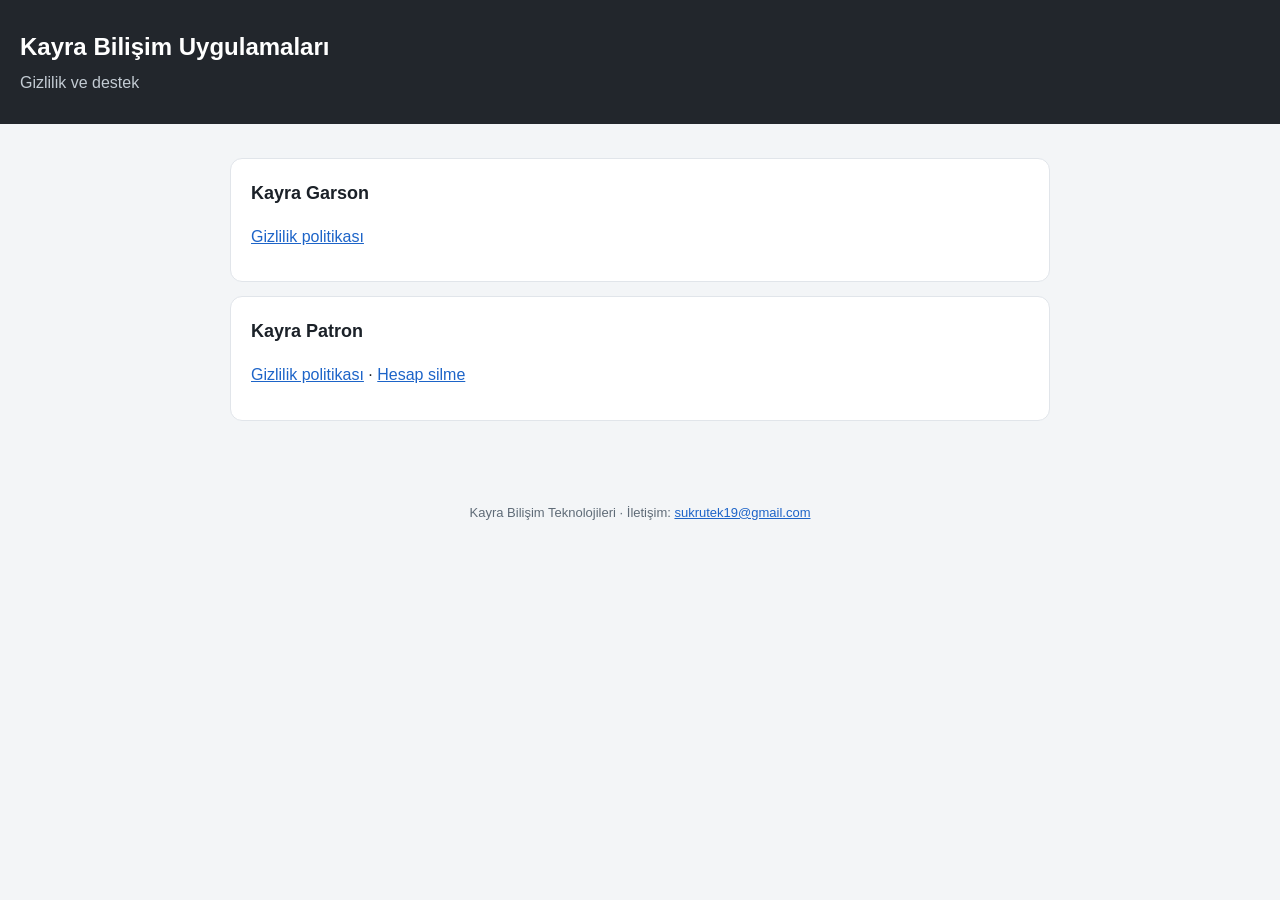
==== docs/index.html @ 8e79c5bc "Garson ve Patron gizlilik politikası, hesap silme sayfası Co-Authored-By: Claude Opus 5.5 <noreply@a" ====
<!doctype html><html lang="tr"><head><meta charset="utf-8"><meta name="viewport" content="width=device-width,initial-scale=1"><title>Kayra Bilişim Uygulamaları</title><style>:root{color-scheme:light}body{margin:0;font:16px/1.6 "Segoe UI",Roboto,Arial,sans-serif;color:#1b2128;background:#f3f5f7}header{background:#22262c;color:#fff;padding:28px 20px}header h1{margin:0;font-size:24px}header p{margin:4px 0 0;color:#c3cbd3}main{max-width:820px;margin:0 auto;padding:20px 16px 48px}section{background:#fff;border:1px solid #e1e5ea;border-radius:12px;padding:16px 20px;margin:14px 0}h2{font-size:18px;margin:4px 0 8px}a{color:#1d64c8}footer{text-align:center;color:#5f6b77;font-size:13px;padding:20px}</style></head><body><header><h1>Kayra Bilişim Uygulamaları</h1><p>Gizlilik ve destek</p></header><main><section><h2>Kayra Garson</h2><p><a href="gizlilik-garson.html">Gizlilik politikası</a></p></section><section><h2>Kayra Patron</h2><p><a href="gizlilik-patron.html">Gizlilik politikası</a> · <a href="hesap-silme.html">Hesap silme</a></p></section></main><footer>Kayra Bilişim Teknolojileri · İletişim: <a href="mailto:sukrutek19@gmail.com">sukrutek19@gmail.com</a></footer></body></html>
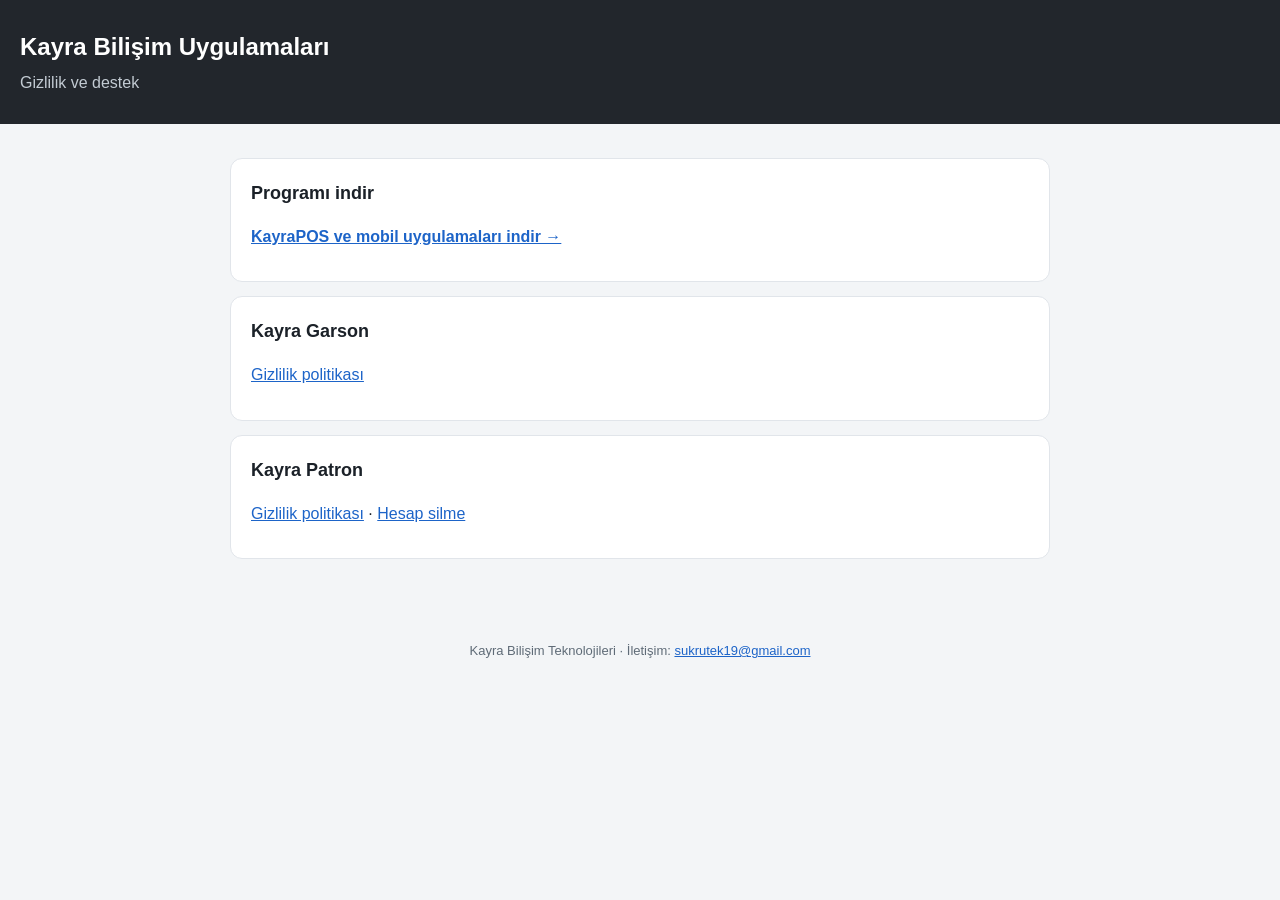
==== commit 29e261be: "İndirme sayfası: KayraPOS kurulumu ve Android uygulamaları Co-Authored-By: Claude Opus 5.5 <noreply@" ====
--- a/docs/index.html
+++ b/docs/index.html
@@ -1 +1 @@
-<!doctype html><html lang="tr"><head><meta charset="utf-8"><meta name="viewport" content="width=device-width,initial-scale=1"><title>Kayra Bilişim Uygulamaları</title><style>:root{color-scheme:light}body{margin:0;font:16px/1.6 "Segoe UI",Roboto,Arial,sans-serif;color:#1b2128;background:#f3f5f7}header{background:#22262c;color:#fff;padding:28px 20px}header h1{margin:0;font-size:24px}header p{margin:4px 0 0;color:#c3cbd3}main{max-width:820px;margin:0 auto;padding:20px 16px 48px}section{background:#fff;border:1px solid #e1e5ea;border-radius:12px;padding:16px 20px;margin:14px 0}h2{font-size:18px;margin:4px 0 8px}a{color:#1d64c8}footer{text-align:center;color:#5f6b77;font-size:13px;padding:20px}</style></head><body><header><h1>Kayra Bilişim Uygulamaları</h1><p>Gizlilik ve destek</p></header><main><section><h2>Kayra Garson</h2><p><a href="gizlilik-garson.html">Gizlilik politikası</a></p></section><section><h2>Kayra Patron</h2><p><a href="gizlilik-patron.html">Gizlilik politikası</a> · <a href="hesap-silme.html">Hesap silme</a></p></section></main><footer>Kayra Bilişim Teknolojileri · İletişim: <a href="mailto:sukrutek19@gmail.com">sukrutek19@gmail.com</a></footer></body></html>+<!doctype html><html lang="tr"><head><meta charset="utf-8"><meta name="viewport" content="width=device-width,initial-scale=1"><title>Kayra Bilişim Uygulamaları</title><style>:root{color-scheme:light}body{margin:0;font:16px/1.6 "Segoe UI",Roboto,Arial,sans-serif;color:#1b2128;background:#f3f5f7}header{background:#22262c;color:#fff;padding:28px 20px}header h1{margin:0;font-size:24px}header p{margin:4px 0 0;color:#c3cbd3}main{max-width:820px;margin:0 auto;padding:20px 16px 48px}section{background:#fff;border:1px solid #e1e5ea;border-radius:12px;padding:16px 20px;margin:14px 0}h2{font-size:18px;margin:4px 0 8px}a{color:#1d64c8}footer{text-align:center;color:#5f6b77;font-size:13px;padding:20px}</style></head><body><header><h1>Kayra Bilişim Uygulamaları</h1><p>Gizlilik ve destek</p></header><main><section><h2>Programı indir</h2><p><a href="indir.html"><b>KayraPOS ve mobil uygulamaları indir →</b></a></p></section><section><h2>Kayra Garson</h2><p><a href="gizlilik-garson.html">Gizlilik politikası</a></p></section><section><h2>Kayra Patron</h2><p><a href="gizlilik-patron.html">Gizlilik politikası</a> · <a href="hesap-silme.html">Hesap silme</a></p></section></main><footer>Kayra Bilişim Teknolojileri · İletişim: <a href="mailto:sukrutek19@gmail.com">sukrutek19@gmail.com</a></footer></body></html>
